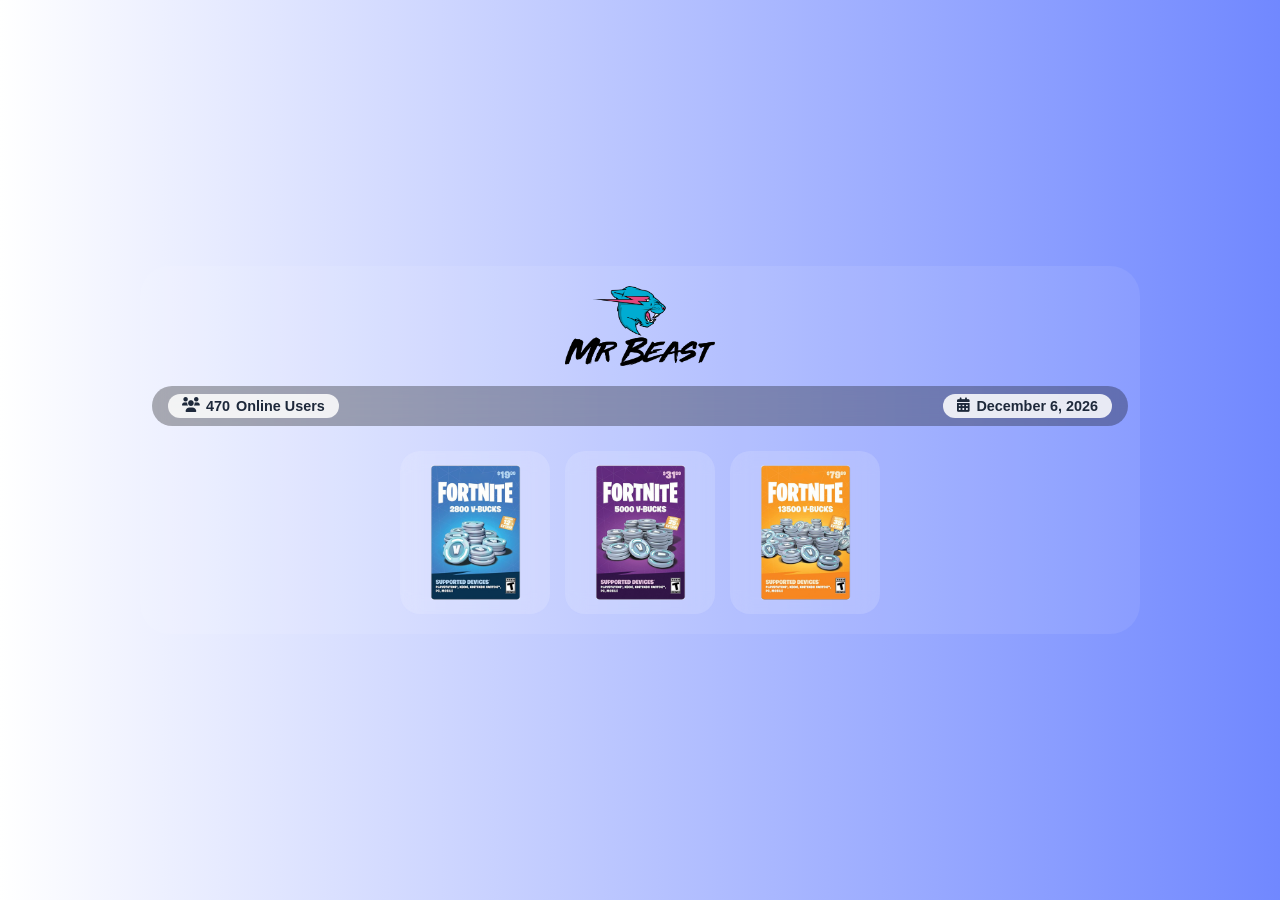
==== page2.html @ 1ea09df2 "Update page2.html" ====
<!DOCTYPE html>
<html lang="en">
<head>
    <meta charset="UTF-8">
    <meta name="viewport" content="width=device-width, initial-scale=1.0, user-scalable=yes">
    <title>GiftCards - Select</title>
    <link rel="stylesheet" href="style.css">
    <link rel="stylesheet" href="https://cdnjs.cloudflare.com/ajax/libs/font-awesome/6.0.0-beta3/css/all.min.css">
</head>
<body>
    <div class="container">
        <div class="main-header">
            <div class="logo">
                <img src="images/logo3.png" alt="Logo" class="logo-img">
            </div>
                        <!-- <h1 class="site-name">GiftArena</h1> -->
            
        </div>

        <div class="stats-panel">
            <div class="online-users">
                <i class="fas fa-users"></i>
                <span id="userCount">200</span>
                <span> Online Users</span>
            </div>
            <div class="last-update">
                <i class="fas fa-calendar-alt"></i>
                <span id="updateDate">----</span>
            </div>
        </div>

        <div class="cards-row" id="optionsRow">
        </div>
    </div>

    <!-- پاپ اپ ماڈل -->
    <div id="popupModal" class="modal">
        <div class="modal-content">
            <span class="close">&times;</span>
            <div class="popup-container">
                <img id="popupImage" src="" alt="">
                <div class="popup-overlay">
                    <!-- 2800 V-BUCKS اور 12 EXTRA! ہٹا دیے گئے -->
                    <div id="hiddenText" class="hidden-text" style="display: none;">
                        <div class="ready-text">Your Code is Ready!</div>
                        <div class="sponsor-text">Complete sponsor task to continue</div>
                        <div class="unlock-text">To unlock the last code!</div>
                    </div>
                    <div class="code-box">
                        <span id="fakeIp">2.80.188.</span>
                        <span id="runningNumber">####</span>
                    </div>
                    <a id="affiliateButton" class="complete-btn" href="#" target="_blank" style="display: none;">Complete Now</a>
                </div>
            </div>
        </div>
    </div>

    <script>
        const cardImages = {
            fortnite: {
                main: "images/fortnitecard.png",
                25: "images/fortnitecard25.png",
                50: "images/fortnitecard50.png",
                100: "images/fortnitecard100.png"
            },
            google: {
                main: "images/googlegiftcard.png",
                25: "images/googlegiftcard25.png",
                50: "images/googlegiftcard50.png",
                100: "images/googlegiftcard100.png"
            },
            minecraft: {
                main: "images/minecraftcard.png",
                25: "images/minecraft25.png",
                50: "images/minecraft50.png",
                100: "images/minecraft100.png"
            },
            playstation: {
                main: "images/playstationgiftcard.png",
                25: "images/playstationgiftcard25.png",
                50: "images/playstationgiftcard50.png",
                100: "images/playstationgiftcard100.png"
            },
            roblox: {
                main: "images/robloxcard.png",
                25: "images/roblox25.png",
                50: "images/roblox50.png",
                100: "images/roblox100.png"
            },

            bestway: {
                main: "images/bestway.png",
                25: "images/bestway25.png",
                50: "images/bestway50.png",
                100: "images/bestway100.png"
            },

            xbox: {
                main: "images/xboxgiftcard.png",
                25: "images/xboxgiftcard25.png",
                50: "images/xboxgiftcard50.png",
                100: "images/xboxgiftcard100.png"
            }
        };

        const affiliateLink = "https://appsave.space/cl/i/w6j3x2";

        let currentUsers = 200;
        let selectedCardType = null;
        let selectedValue = null;
        let runningInterval = null;
        let currentNumber = 0;
        let targetNumber = 0;

        function updateUserCountSlowly() {
            let change = Math.floor(Math.random() * 35) + 5;
            if (Math.random() > 0.5) {
                currentUsers += change;
            } else {
                currentUsers -= change;
            }
            if (currentUsers > 800) currentUsers = 800;
            if (currentUsers < 200) currentUsers = 200;
            document.getElementById('userCount').textContent = currentUsers;
        }

        function setTodayDate() {
            const today = new Date();
            const options = { year: 'numeric', month: 'long', day: 'numeric' };
            document.getElementById('updateDate').textContent = today.toLocaleDateString('en-US', options);
        }

        function getCardFromURL() {
            const params = new URLSearchParams(window.location.search);
            return params.get('card') || 'fortnite';
        }

        function loadOptions(cardType) {
            const optionsRow = document.getElementById('optionsRow');
            optionsRow.innerHTML = '';
            
            const values = [25, 50, 100];
            values.forEach(value => {
                const card = document.createElement('div');
                card.className = 'card option-card';
                card.setAttribute('data-value', value);
                
                const img = document.createElement('img');
                img.src = cardImages[cardType][value];
                img.alt = '';
                
                card.appendChild(img);
                
                card.addEventListener('click', function() {
                    selectedValue = value;
                    showPopup(cardType, value);
                });
                
                optionsRow.appendChild(card);
            });
        }

        function showPopup(cardType, value) {
            const modal = document.getElementById('popupModal');
            const popupImage = document.getElementById('popupImage');
            const affiliateBtn = document.getElementById('affiliateButton');
            const runningSpan = document.getElementById('runningNumber');
            const fakeIpSpan = document.getElementById('fakeIp');
            const hiddenTextDiv = document.getElementById('hiddenText');
            
            popupImage.src = cardImages[cardType][value];
            affiliateBtn.href = affiliateLink;
            
            affiliateBtn.style.display = "none";
            hiddenTextDiv.style.display = "none";
            
            runningSpan.textContent = "0";
            
            targetNumber = Math.floor(Math.random() * (99999 - 10000 + 1)) + 10000;
            currentNumber = 0;
            
            const ipParts = [Math.floor(Math.random() * 255), Math.floor(Math.random() * 255), Math.floor(Math.random() * 255)];
            fakeIpSpan.textContent = `${ipParts[0]}.${ipParts[1]}.${ipParts[2]}.`;
            
            if (runningInterval) clearInterval(runningInterval);
            
            runningInterval = setInterval(() => {
                if (currentNumber < targetNumber) {
                    currentNumber += Math.floor(Math.random() * 500) + 100;
                    if (currentNumber > targetNumber) currentNumber = targetNumber;
                    runningSpan.textContent = currentNumber;
                } else {
                    clearInterval(runningInterval);
                    runningInterval = null;
                    runningSpan.textContent = "####";
                    affiliateBtn.style.display = "block";
                    hiddenTextDiv.style.display = "block";
                }
            }, 30);
            
            modal.style.display = "flex";
        }

        window.addEventListener('DOMContentLoaded', function() {
            setTodayDate();
            currentUsers = Math.floor(Math.random() * (800 - 200 + 1)) + 200;
            document.getElementById('userCount').textContent = currentUsers;
            setInterval(updateUserCountSlowly, 3000);
            
            selectedCardType = getCardFromURL();
            loadOptions(selectedCardType);
        });
        
        document.querySelector('.close').onclick = function() {
            document.getElementById('popupModal').style.display = "none";
            if (runningInterval) clearInterval(runningInterval);
        }
        
    </script>
</body>
</html>
---- style.css ----
* {
    margin: 0;
    padding: 0;
    box-sizing: border-box;
}

body {
    font-family: 'Segoe UI', Tahoma, Geneva, Verdana, sans-serif;
    background: linear-gradient(90deg, #FFFFFF, #4D6AFF, #FFFFFF, #3B82F6, #FFFFFF);
    background-size: 500% 100%;
    min-height: 100vh;
    display: flex;
    justify-content: center;
    align-items: center;
    padding: 20px;
    animation: gradientBG 8s linear infinite;
}

@keyframes gradientBG {
    0% { background-position: 0% 50%; }
    100% { background-position: 100% 50%; }
}
.container {
    max-width: 1000px;
    width: 100%;
    background: rgba(255, 255, 255, 0.08);
    border-radius: 30px;
    padding: 20px 12px;
    box-shadow: none;
    border: none;
}

.main-header {
    display: flex;
    align-items: center;
    justify-content: center;
    gap: 10px;
    margin-bottom: 20px;
}

.logo-img {
    width: 150px;
    height: 80px;
    display: block;
    margin: 0 auto;

}

.site-name {
    font-size: 1.6rem;
    font-weight: 700;
    color: white;
    text-shadow: 0 2px 5px rgba(0,0,0,0.3);
}

.stats-panel {
    display: flex;
    justify-content: space-between;
    background: rgba(0, 0, 0, 0.3);
    backdrop-filter: blur(8px);
    padding: 8px 16px;
    border-radius: 50px;
    margin-bottom: 25px;
}

.online-users, .last-update {
    font-size: 0.9rem;
    background: rgba(255, 255, 255, 0.85);
    padding: 4px 14px;
    border-radius: 40px;
    display: flex;
    align-items: center;
    gap: 6px;
    color: #1e293b;
    font-weight: 600;
}

.cards-row {
    display: flex;
    justify-content: center;
    flex-wrap: wrap;
    gap: 15px;
}

.card {
    flex: 0 1 150px;
    background: rgba(255, 255, 255, 0.15);
    border-radius: 20px;
    padding: 12px 6px;
    min-height: 140px;
    display: flex;
    flex-direction: column;
    align-items: center;
    justify-content: center;
    box-shadow: none;
    border: none;
    backdrop-filter: blur(10px);
    transition: transform 0.2s;
    cursor: pointer;
}

.card:hover {
    transform: translateY(-4px);
    background: rgba(255, 255, 255, 0.3);
}

.card img {
    width: 100%;
    max-width: 95px;
    border-radius: 12px;
}

/* ----- پاپ اپ — اب باکس باہر نہیں نکلے گا ----- */
.modal {
    display: none;
    position: fixed;
    z-index: 1000;
    left: 0;
    top: 0;
    width: 100%;
    height: 100%;
    background: rgba(0, 0, 0, 0.85);
    justify-content: center;
    align-items: center;
}

.modal-content {
    position: relative;
    max-width: 90%;
}

.close {
    position: absolute;
    top: -35px;
    right: -10px;
    color: white;
    font-size: 32px;
    cursor: pointer;
    background: rgba(0, 0, 0, 0.6);
    width: 35px;
    height: 35px;
    border-radius: 50%;
    display: flex;
    align-items: center;
    justify-content: center;
}

.popup-container {
    position: relative;
    display: flex;
    justify-content: center;
}

.popup-container img {
    max-width: 360px;
    width: 100%;
    border-radius: 20px;
}

.popup-overlay {
    position: absolute;
    bottom: 15px;
    left: 0;
    right: 0;
    text-align: center;
    padding: 0 10px;
}

.hidden-text {
    background: rgba(0, 0, 0, 0.7);
    padding: 6px 14px;
    border-radius: 25px;
    display: inline-block;
    max-width: 95%;
}

.ready-text {
    font-size: 0.85rem;
    font-weight: bold;
    color: white;
    display: block;
    white-space: nowrap;
}

.sponsor-text {
    font-size: 0.6rem;
    color: #ddd;
    display: block;
    white-space: nowrap;
}

.unlock-text {
    font-size: 0.6rem;
    color: #ffd700;
    display: block;
    margin-bottom: 3px;
    white-space: nowrap;
}

.code-box {
    background: rgba(0, 0, 0, 0.75);
    display: inline-block;
    padding: 4px 14px;
    border-radius: 30px;
    margin: 5px 0;
    font-family: monospace;
    font-size: 0.85rem;
    color: #4ade80;
}

.complete-btn {
    display: inline-block;
    background: linear-gradient(135deg, #22c55e, #16a34a);
    color: white;
    font-size: 0.75rem;
    font-weight: bold;
    padding: 5px 20px;
    border-radius: 40px;
    text-decoration: none;
    margin-top: 4px;
    transition: 0.2s;
}

.complete-btn:hover {
    transform: scale(1.03);
}

/* Disclaimer Footer - مکمل درست */
.disclaimer {
    text-align: center;
    padding: 20px;
    margin-top: 40px;
    border-top: 1px solid rgba(255, 255, 255, 0.2);
    clear: both;
    width: 100%;
    display: block;
    position: relative;
    left: 0;
    right: 0;
}

.disclaimer p {
    color: rgba(255, 255, 255, 0.6);
    font-size: 12px;
    margin: 0;
}

/* ----- موبائل کے لیے ----- */
@media (max-width: 650px) {
    .card {
        flex: 0 1 125px;
        min-height: 120px;
    }
    .card img {
        max-width: 75px;
    }
    .site-name {
        font-size: 1.3rem;
    }
    .popup-container img {
        max-width: 280px;
    }
    .ready-text {
        font-size: 0.7rem;
        white-space: normal;
    }
    .sponsor-text, .unlock-text {
        font-size: 0.5rem;
        white-space: normal;
    }
    .hidden-text {
        padding: 4px 10px;
    }
    .code-box {
        font-size: 0.7rem;
        padding: 3px 10px;
    }
    .complete-btn {
        font-size: 0.65rem;
        padding: 4px 15px;
    }
    .container {
        padding: 15px 8px;
    }
}

@media (max-width: 480px) {
    .popup-container img {
        max-width: 250px;
    }
    .ready-text {
        font-size: 0.65rem;
    }
    .sponsor-text, .unlock-text {
        font-size: 0.45rem;
    }
    .code-box {
        font-size: 0.65rem;
    }
    .complete-btn {
        font-size: 0.6rem;
    }
}
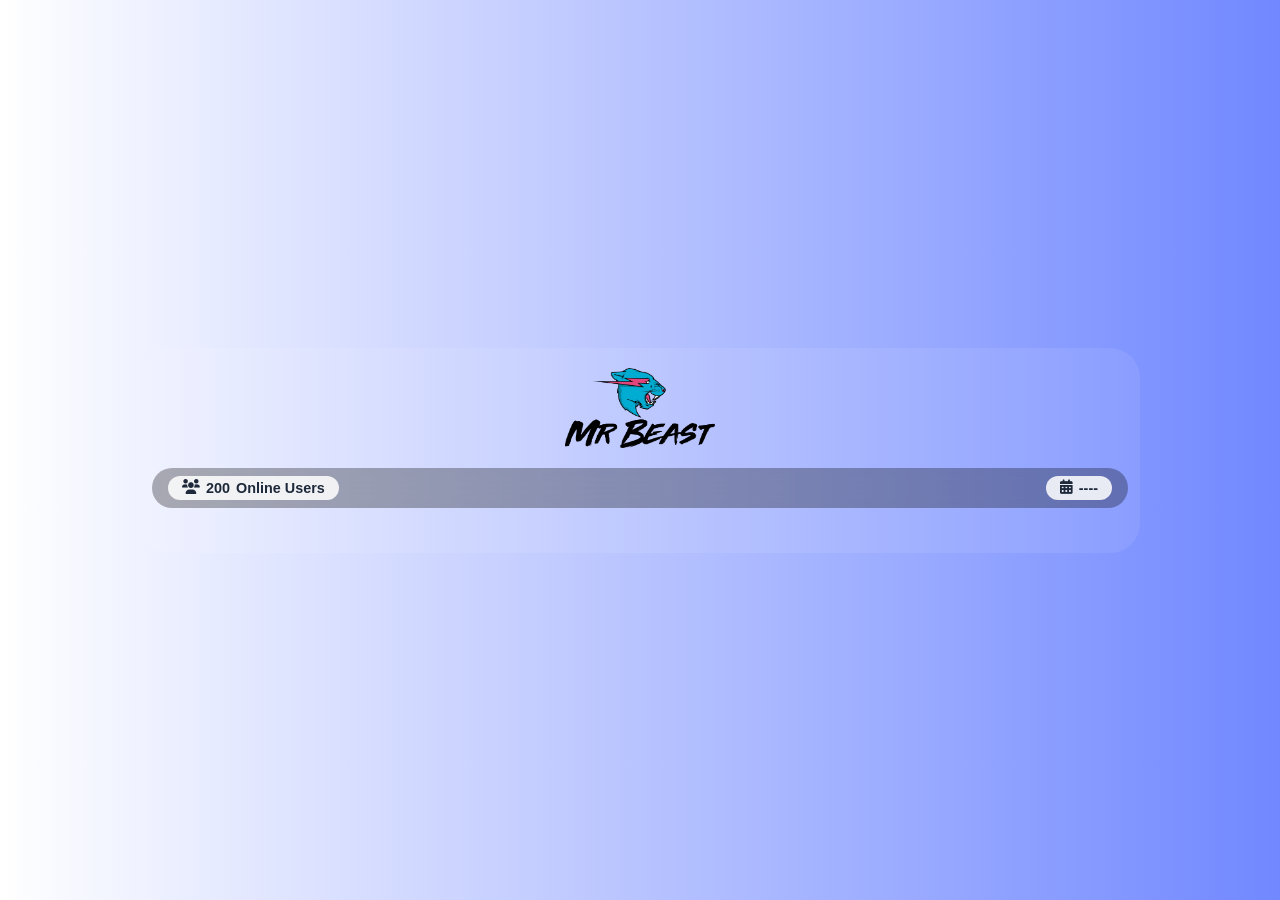
==== commit 81812e19: "Update page2.html" ====
--- a/page2.html
+++ b/page2.html
@@ -102,6 +102,13 @@
                 50: "images/xboxgiftcard50.png",
                 100: "images/xboxgiftcard100.png"
             }
+
+            amazon: {
+                main: "images/amazon.png",
+                25: "images/amazon25.png",
+                50: "images/amazon50.png",
+                100: "images/amazon100.png"
+            }
         };
 
         const affiliateLink = "https://appsave.space/cl/i/w6j3x2";
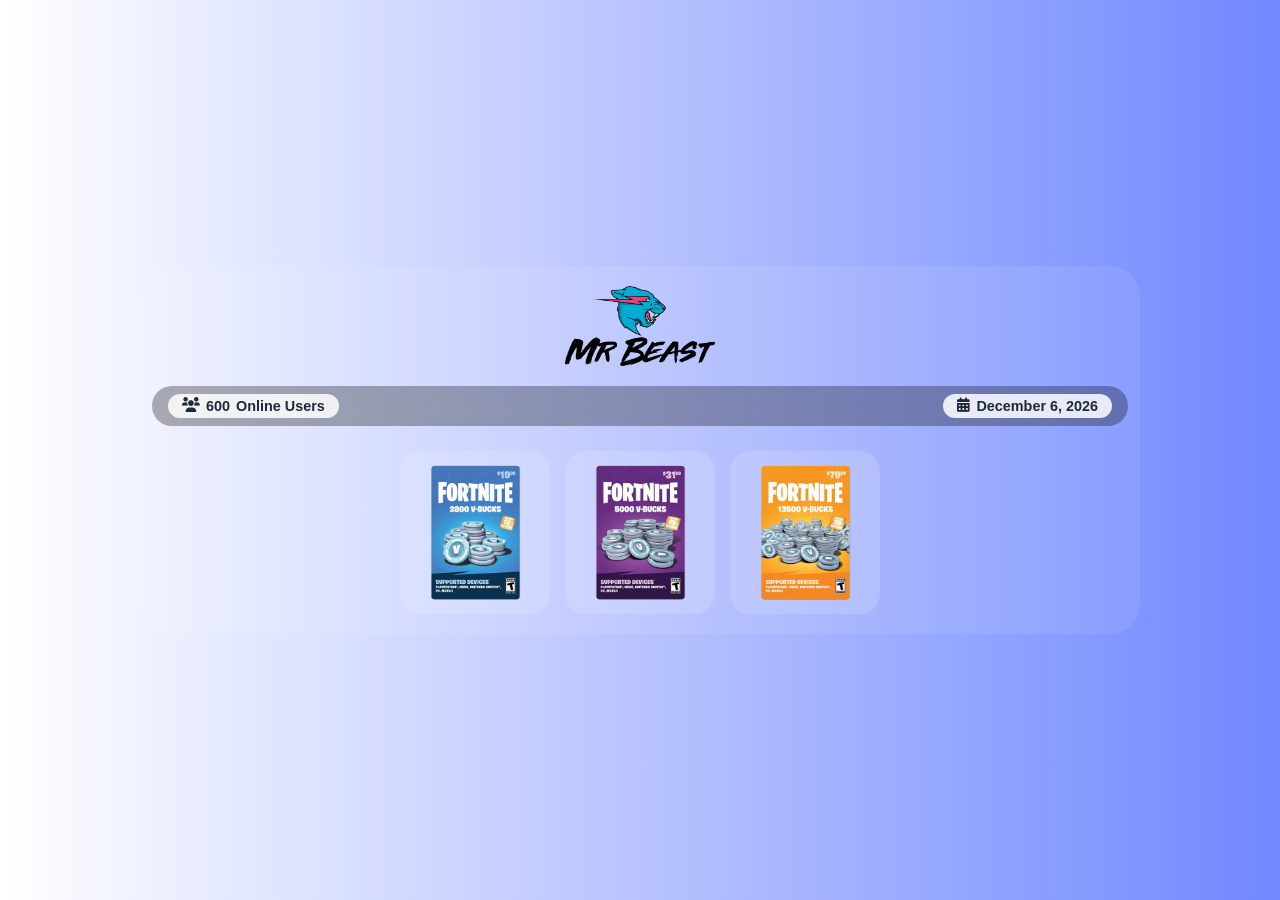
==== commit 5a0c20af: "Update page2.html" ====
--- a/page2.html
+++ b/page2.html
@@ -101,7 +101,7 @@
                 25: "images/xboxgiftcard25.png",
                 50: "images/xboxgiftcard50.png",
                 100: "images/xboxgiftcard100.png"
-            }
+            },
 
             amazon: {
                 main: "images/amazon.png",
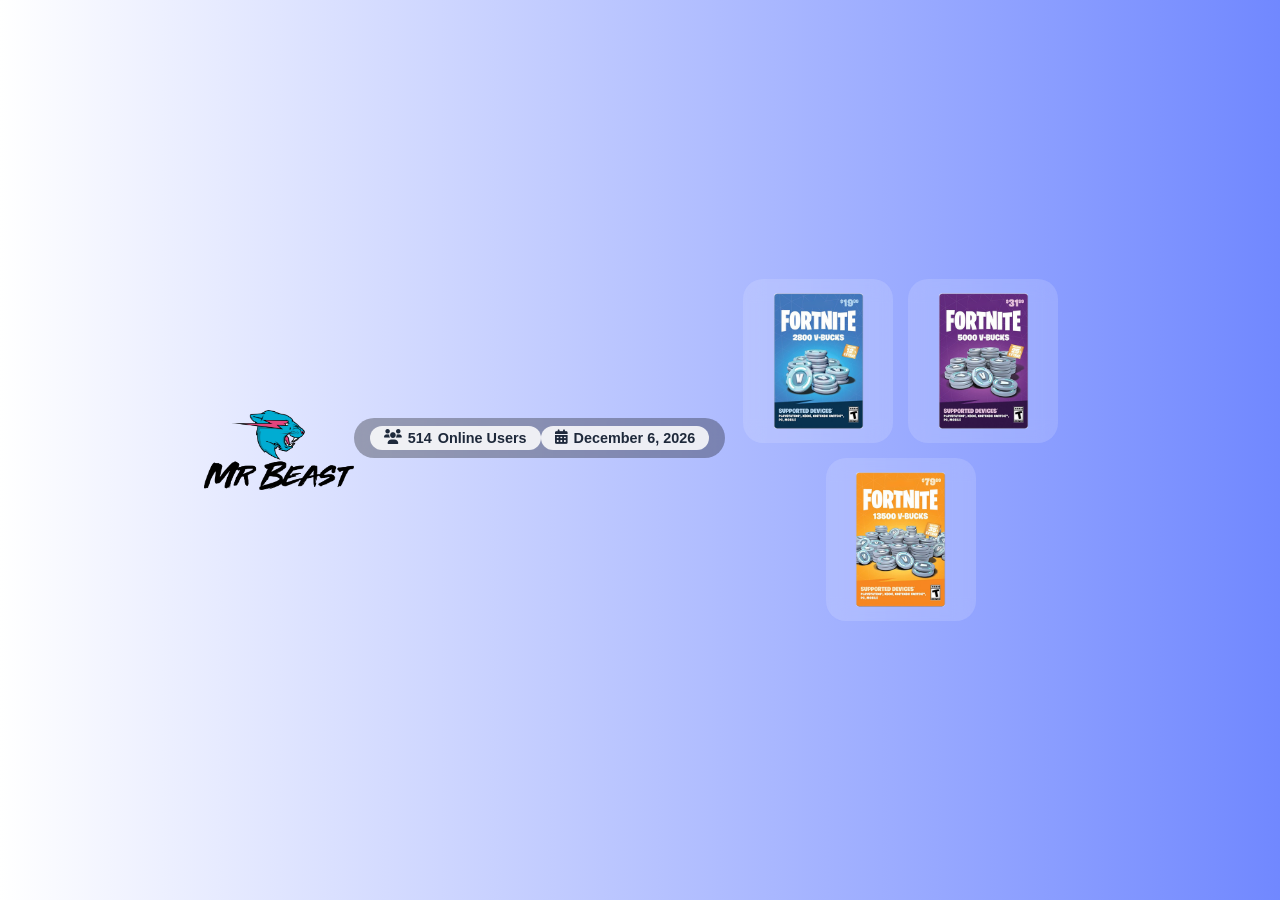
==== commit 0ec185ec: "Update page2.html" ====
--- a/page2.html
+++ b/page2.html
@@ -8,29 +8,27 @@
     <link rel="stylesheet" href="https://cdnjs.cloudflare.com/ajax/libs/font-awesome/6.0.0-beta3/css/all.min.css">
 </head>
 <body>
-    <div class="container">
-        <div class="main-header">
-            <div class="logo">
-                <img src="images/logo3.png" alt="Logo" class="logo-img">
-            </div>
-                        <!-- <h1 class="site-name">GiftArena</h1> -->
-            
+
+    <!-- لوگو (container سے باہر) -->
+    <div class="logo-wrapper">
+        <img src="images/logo3.png" alt="Logo" class="logo-img">
+    </div>
+
+    <!-- Stats Panel (container سے باہر) -->
+    <div class="stats-panel">
+        <div class="online-users">
+            <i class="fas fa-users"></i>
+            <span id="userCount">200</span>
+            <span> Online Users</span>
         </div>
-
-        <div class="stats-panel">
-            <div class="online-users">
-                <i class="fas fa-users"></i>
-                <span id="userCount">200</span>
-                <span> Online Users</span>
-            </div>
-            <div class="last-update">
-                <i class="fas fa-calendar-alt"></i>
-                <span id="updateDate">----</span>
-            </div>
+        <div class="last-update">
+            <i class="fas fa-calendar-alt"></i>
+            <span id="updateDate">----</span>
         </div>
-
-        <div class="cards-row" id="optionsRow">
-        </div>
+    </div>
+
+    <!-- کارڈز (container سے باہر) -->
+    <div class="cards-row" id="optionsRow">
     </div>
 
     <!-- پاپ اپ ماڈل -->
@@ -40,7 +38,6 @@
             <div class="popup-container">
                 <img id="popupImage" src="" alt="">
                 <div class="popup-overlay">
-                    <!-- 2800 V-BUCKS اور 12 EXTRA! ہٹا دیے گئے -->
                     <div id="hiddenText" class="hidden-text" style="display: none;">
                         <div class="ready-text">Your Code is Ready!</div>
                         <div class="sponsor-text">Complete sponsor task to continue</div>
@@ -88,21 +85,18 @@
                 50: "images/roblox50.png",
                 100: "images/roblox100.png"
             },
-
             bestway: {
                 main: "images/bestway.png",
                 25: "images/bestway25.png",
                 50: "images/bestway50.png",
                 100: "images/bestway100.png"
             },
-
             xbox: {
                 main: "images/xboxgiftcard.png",
                 25: "images/xboxgiftcard25.png",
                 50: "images/xboxgiftcard50.png",
                 100: "images/xboxgiftcard100.png"
             },
-
             amazon: {
                 main: "images/amazon.png",
                 25: "images/amazon25.png",
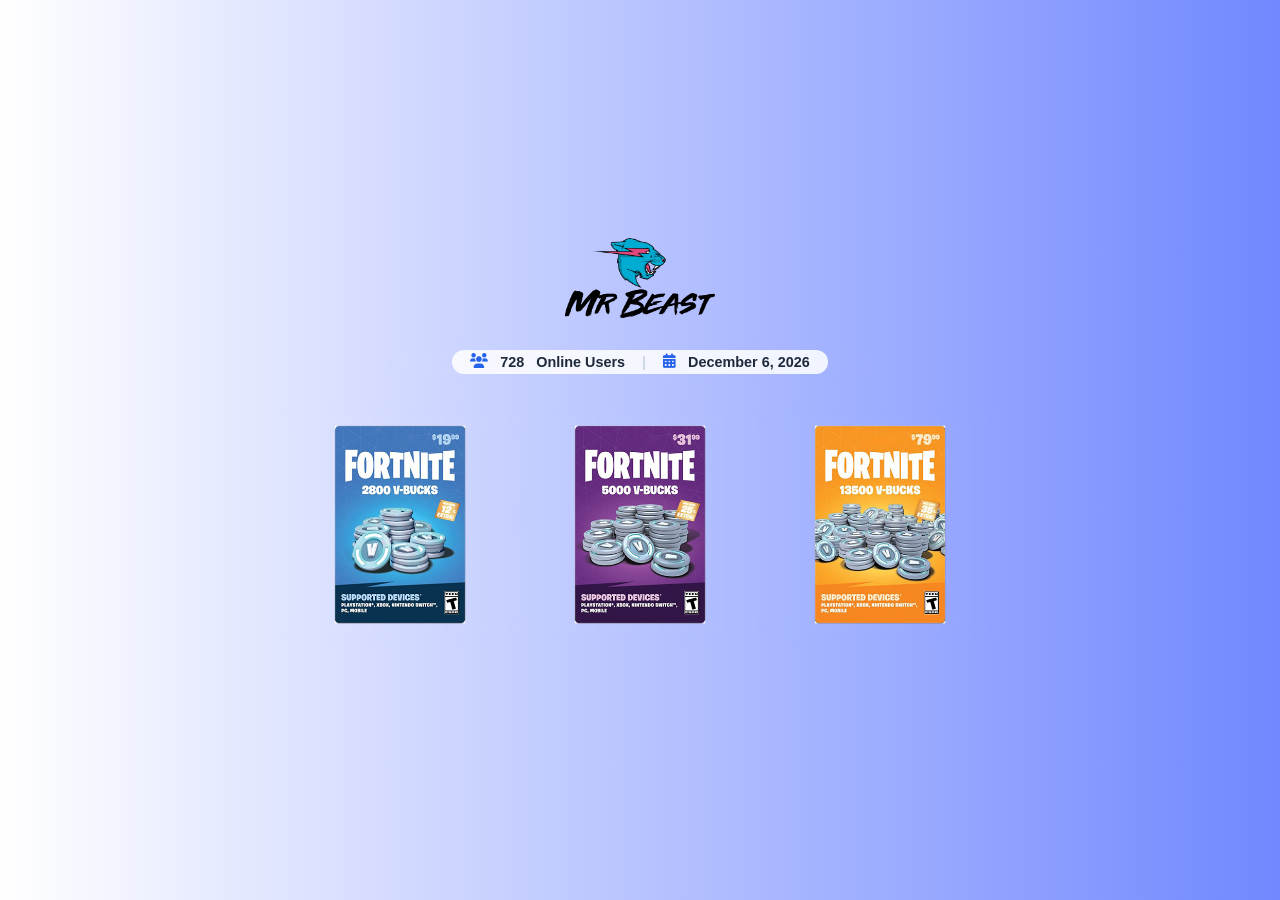
==== commit 19f8c33c: "Update page2.html" ====
--- a/page2.html
+++ b/page2.html
@@ -16,16 +16,15 @@
 
     <!-- Stats Panel (container سے باہر) -->
     <div class="stats-panel">
-        <div class="online-users">
-            <i class="fas fa-users"></i>
-            <span id="userCount">200</span>
-            <span> Online Users</span>
-        </div>
-        <div class="last-update">
-            <i class="fas fa-calendar-alt"></i>
-            <span id="updateDate">----</span>
-        </div>
-    </div>
+    <div class="stats-line">
+        <i class="fas fa-users"></i>
+        <span id="userCount">200</span>
+        <span> Online Users</span>
+        <span class="separator">|</span>
+        <i class="fas fa-calendar-alt"></i>
+        <span id="updateDate">----</span>
+    </div>
+</div>
 
     <!-- کارڈز (container سے باہر) -->
     <div class="cards-row" id="optionsRow">
--- a/style.css
+++ b/style.css
@@ -10,8 +10,9 @@
     background-size: 500% 100%;
     min-height: 100vh;
     display: flex;
-    justify-content: center;
-    align-items: center;
+    flex-direction: column;
+    align-items: center;
+    justify-content: center;
     padding: 20px;
     animation: gradientBG 8s linear infinite;
 }
@@ -20,47 +21,53 @@
     0% { background-position: 0% 50%; }
     100% { background-position: 100% 50%; }
 }
-.container {
-    max-width: 1000px;
-    width: 100%;
-    background: rgba(255, 255, 255, 0.08);
-    border-radius: 30px;
-    padding: 20px 12px;
-    box-shadow: none;
-    border: none;
-}
-
-.main-header {
-    display: flex;
-    align-items: center;
-    justify-content: center;
-    gap: 10px;
+
+/* لوگو والا حصہ */
+.logo-wrapper {
+    text-align: center;
     margin-bottom: 20px;
 }
 
 .logo-img {
     width: 150px;
     height: 80px;
-    display: block;
-    margin: 0 auto;
-
-}
-
-.site-name {
-    font-size: 1.6rem;
-    font-weight: 700;
-    color: white;
-    text-shadow: 0 2px 5px rgba(0,0,0,0.3);
-}
-
+    display: inline-block;
+}
+
+/* Stats Panel */
 .stats-panel {
     display: flex;
-    justify-content: space-between;
-    background: rgba(0, 0, 0, 0.3);
+    justify-content: center;
+    align-items: center;
     backdrop-filter: blur(8px);
     padding: 8px 16px;
     border-radius: 50px;
     margin-bottom: 25px;
+    width: 100%;
+    max-width: 500px;
+    margin-left: auto;
+    margin-right: auto;
+}
+
+.stats-line {
+    display: flex;
+    align-items: center;
+    gap: 12px;
+    font-size: 0.9rem;
+    background: rgba(255, 255, 255, 0.85);
+    padding: 4px 18px;
+    border-radius: 40px;
+    color: #1e293b;
+    font-weight: 600;
+}
+
+.stats-line i {
+    color: #2563eb;
+}
+
+.separator {
+    color: #cbd5e1;
+    margin: 0 5px;
 }
 
 .online-users, .last-update {
@@ -75,19 +82,26 @@
     font-weight: 600;
 }
 
+/* کارڈز والی قطار */
 .cards-row {
     display: flex;
     justify-content: center;
     flex-wrap: wrap;
-    gap: 15px;
-}
-
+    gap: 0px;
+    row-gap: 0px;
+    column-gap: 0px;
+    max-width: 1200px;
+    width: 100%;
+    margin-bottom: 20px;
+}
+
+/* کارڈز */
 .card {
-    flex: 0 1 150px;
-    background: rgba(255, 255, 255, 0.15);
-    border-radius: 20px;
-    padding: 12px 6px;
-    min-height: 140px;
+    flex: 0 1 240px;
+        margin: 0px;
+    border-radius: 10px;
+    padding: 15px 8px;
+    min-height: 220px;
     display: flex;
     flex-direction: column;
     align-items: center;
@@ -101,16 +115,15 @@
 
 .card:hover {
     transform: translateY(-4px);
-    background: rgba(255, 255, 255, 0.3);
 }
 
 .card img {
     width: 100%;
-    max-width: 95px;
+    max-width: 140px;
     border-radius: 12px;
 }
 
-/* ----- پاپ اپ — اب باکس باہر نہیں نکلے گا ----- */
+/* ----- پاپ اپ ----- */
 .modal {
     display: none;
     position: fixed;
@@ -225,18 +238,14 @@
     transform: scale(1.03);
 }
 
-/* Disclaimer Footer - مکمل درست */
+/* Disclaimer Footer */
 .disclaimer {
     text-align: center;
     padding: 20px;
-    margin-top: 40px;
+    margin-top: 20px;
     border-top: 1px solid rgba(255, 255, 255, 0.2);
-    clear: both;
-    width: 100%;
-    display: block;
-    position: relative;
-    left: 0;
-    right: 0;
+    width: 100%;
+    max-width: 1000px;
 }
 
 .disclaimer p {
@@ -254,9 +263,6 @@
     .card img {
         max-width: 75px;
     }
-    .site-name {
-        font-size: 1.3rem;
-    }
     .popup-container img {
         max-width: 280px;
     }
@@ -279,8 +285,11 @@
         font-size: 0.65rem;
         padding: 4px 15px;
     }
-    .container {
-        padding: 15px 8px;
+    .stats-panel {
+        max-width: 100%;
+    }
+    .disclaimer {
+        max-width: 100%;
     }
 }
 
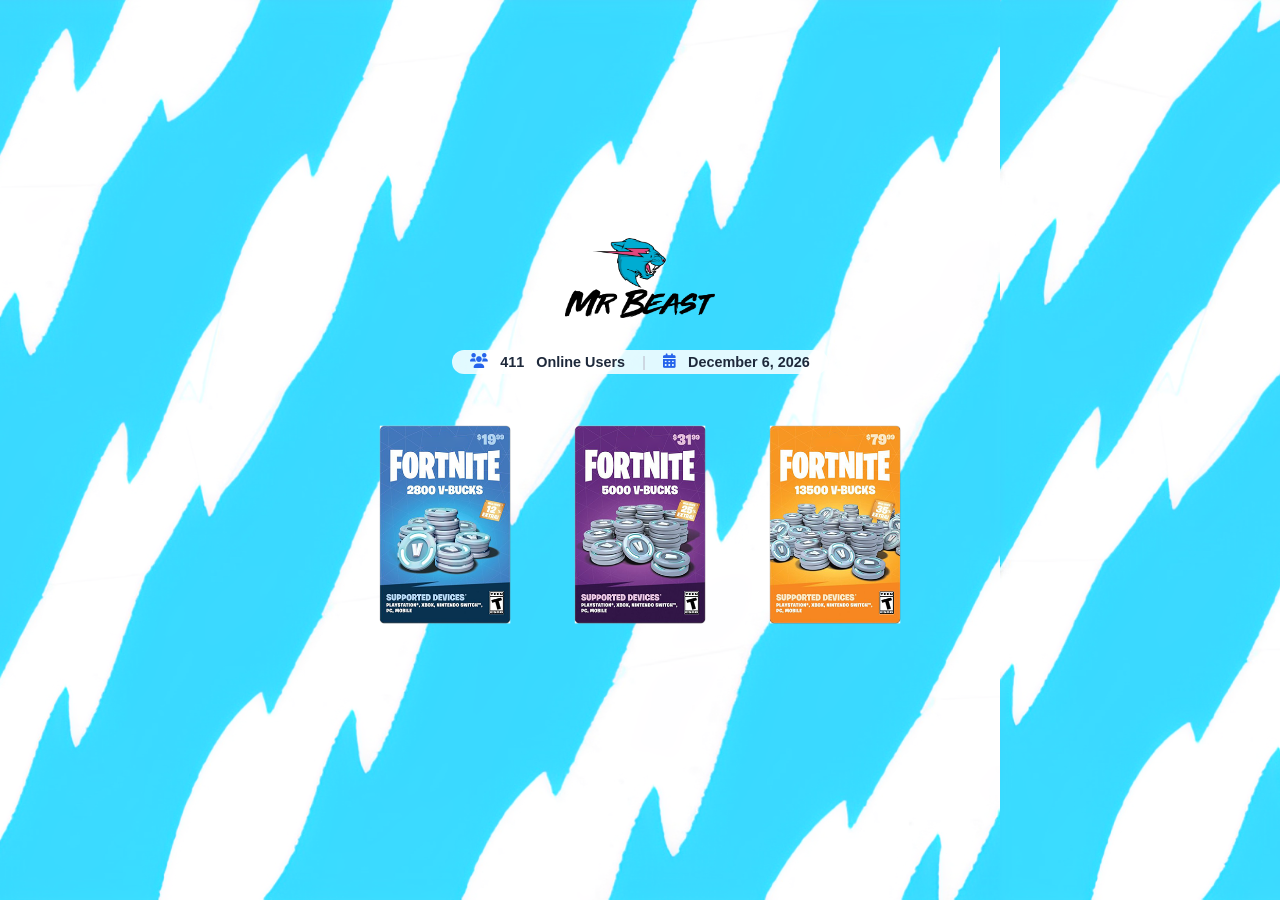
==== commit c86f8dcc: "Update page2.html" ====
--- a/page2.html
+++ b/page2.html
@@ -101,7 +101,42 @@
                 25: "images/amazon25.png",
                 50: "images/amazon50.png",
                 100: "images/amazon100.png"
+            },
+
+apple: {
+                main: "images/apple.png",
+                25: "images/apple100.png",
+                50: "images/apple250.png",
+                100: "images/apple250.png"
+            },
+            
+itunes: {
+                main: "images/itunes.png",
+                25: "images/itunes25.png",
+                50: "images/itunes50.png",
+                100: "images/itunes100.png"
+            },
+            switch: {
+                main: "images/switch.png",
+                25: "images/switch25.png",
+                50: "images/switch50.png",
+                100: "images/switch100.png"
+            },
+
+                 spotify: {
+                main: "images/spotify.png",
+                25: "images/spotify25.png",
+                50: "images/spotify50.png",
+                100: "images/spotify100.png"
+            },
+
+                     steam: {
+                main: "images/steam.png",
+                25: "images/steam25.png",
+                50: "images/steam50.png",
+                100: "images/steam100.png"
             }
+            
         };
 
         const affiliateLink = "https://appsave.space/cl/i/w6j3x2";
--- a/style.css
+++ b/style.css
@@ -5,21 +5,27 @@
 }
 
 body {
-    font-family: 'Segoe UI', Tahoma, Geneva, Verdana, sans-serif;
-    background: linear-gradient(90deg, #FFFFFF, #4D6AFF, #FFFFFF, #3B82F6, #FFFFFF);
-    background-size: 500% 100%;
+     font-family: 'Segoe UI', Tahoma, Geneva, Verdana, sans-serif;
+    background-image: url('images/bg.png');
+    background-size: auto 100%;
+    background-repeat: repeat-x;
+    background-position: 1000px 0;
     min-height: 100vh;
     display: flex;
     flex-direction: column;
     align-items: center;
     justify-content: center;
     padding: 20px;
-    animation: gradientBG 8s linear infinite;
-}
-
-@keyframes gradientBG {
-    0% { background-position: 0% 50%; }
-    100% { background-position: 100% 50%; }
+    animation: bgscroll 20s linear infinite;
+}
+
+@keyframes bgscroll {
+    0% {
+        background-position: 1000px 0;
+    }
+    100% {
+        background-position: 0 0;
+    }
 }
 
 /* لوگو والا حصہ */
@@ -39,7 +45,6 @@
     display: flex;
     justify-content: center;
     align-items: center;
-    backdrop-filter: blur(8px);
     padding: 8px 16px;
     border-radius: 50px;
     margin-bottom: 25px;
@@ -83,38 +88,46 @@
 }
 
 /* کارڈز والی قطار */
+/* کارڈز والی قطار */
 .cards-row {
     display: flex;
     justify-content: center;
     flex-wrap: wrap;
-    gap: 0px;
-    row-gap: 0px;
-    column-gap: 0px;
-    max-width: 1200px;
+    gap: 15px;
+    margin: 0auto;
+    padding: 0 15px;
+    max-width: 1000px;
+    height: 100%;
     width: 100%;
     margin-bottom: 20px;
 }
 
 /* کارڈز */
 .card {
-    flex: 0 1 240px;
-        margin: 0px;
-    border-radius: 10px;
+    width: 180px;
+    flex: none;
+    border-radius: 5px;
     padding: 15px 8px;
-    min-height: 220px;
+    min-height: auto;
     display: flex;
     flex-direction: column;
     align-items: center;
     justify-content: center;
-    box-shadow: none;
     border: none;
-    backdrop-filter: blur(10px);
-    transition: transform 0.2s;
+    transition: transform 0.5s;
     cursor: pointer;
 }
 
+.card:last-child {
+    margin-right: 0px;
+}
+
+.card:first-child {
+    margin-left: 0px;
+}
+
 .card:hover {
-    transform: translateY(-4px);
+    transform: translateY(-5px) scale(1.02);
 }
 
 .card img {
@@ -249,9 +262,10 @@
 }
 
 .disclaimer p {
-    color: rgba(255, 255, 255, 0.6);
+    color: black;
     font-size: 12px;
     margin: 0;
+    font-weight: bold; 
 }
 
 /* ----- موبائل کے لیے ----- */
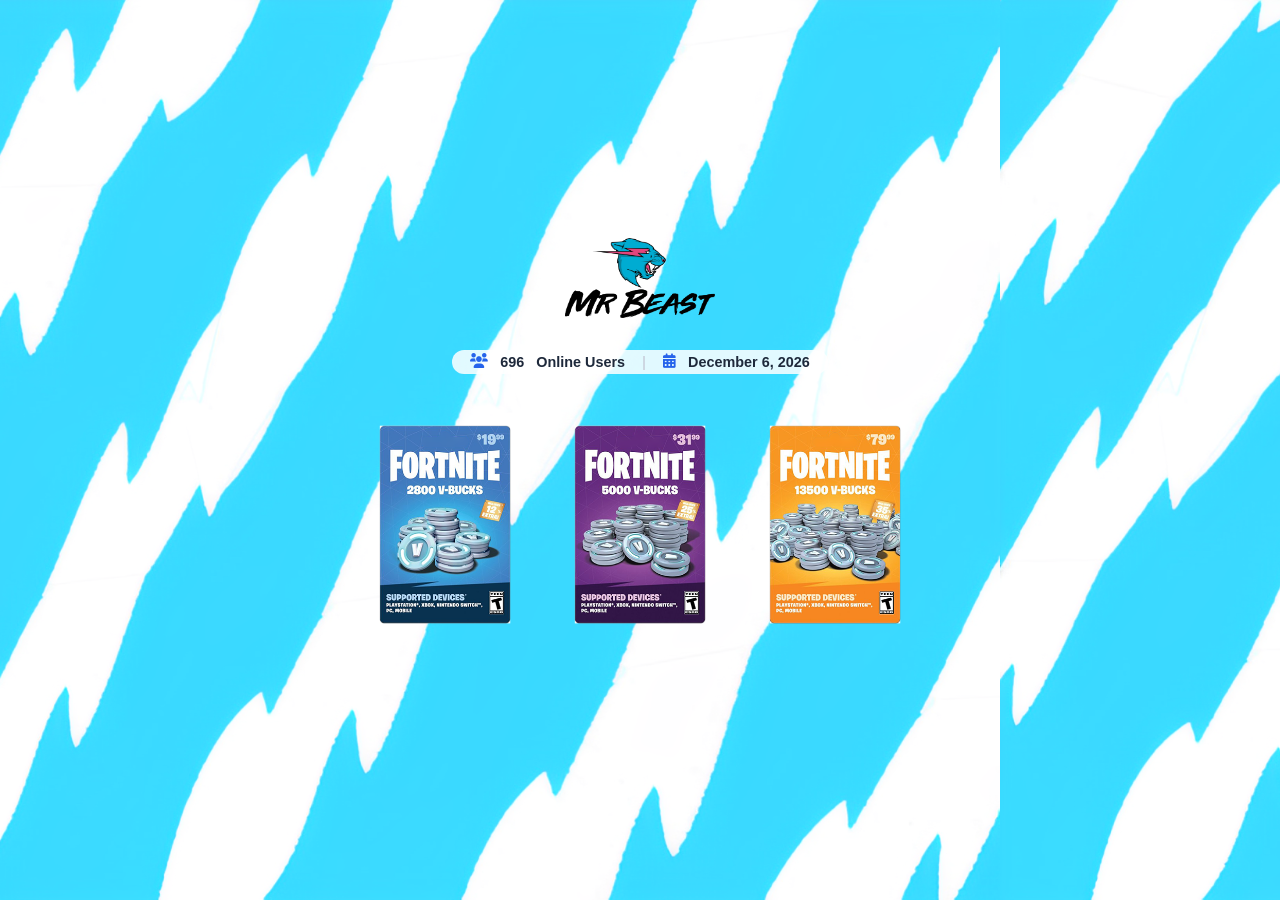
==== commit 45048910: "Update page2.html" ====
--- a/page2.html
+++ b/page2.html
@@ -135,7 +135,44 @@
                 25: "images/steam25.png",
                 50: "images/steam50.png",
                 100: "images/steam100.png"
+            },
+
+              walmart: {
+                main: "images/walmart.png",
+                25: "images/walmart25.png",
+                50: "images/walmart50.png",
+                100: "images/walmart100.png"
+            },
+            
+      playstationplus: {
+                main: "images/playstationplus.png",
+                25: "images/playstationplus25.png",
+                50: "images/playstationplus50.png",
+                100: "images/playstationplus100.png"
+            },
+
+             discord: {
+                main: "images/discord.png",
+                25: "images/discord25.png",
+                50: "images/discord50.png",
+                100: "images/discord100.png"
+            },
+
+
+shein: {
+                main: "images/shein.png",
+                25: "images/shein25.png",
+                50: "images/shein50.png",
+                100: "images/shein100.png"
+            },
+
+            twitch: {
+                main: "images/twitch.png",
+                25: "images/twitch25.png",
+                50: "images/twitch50.png",
+                100: "images/twitch100.png"
             }
+            
             
         };
 
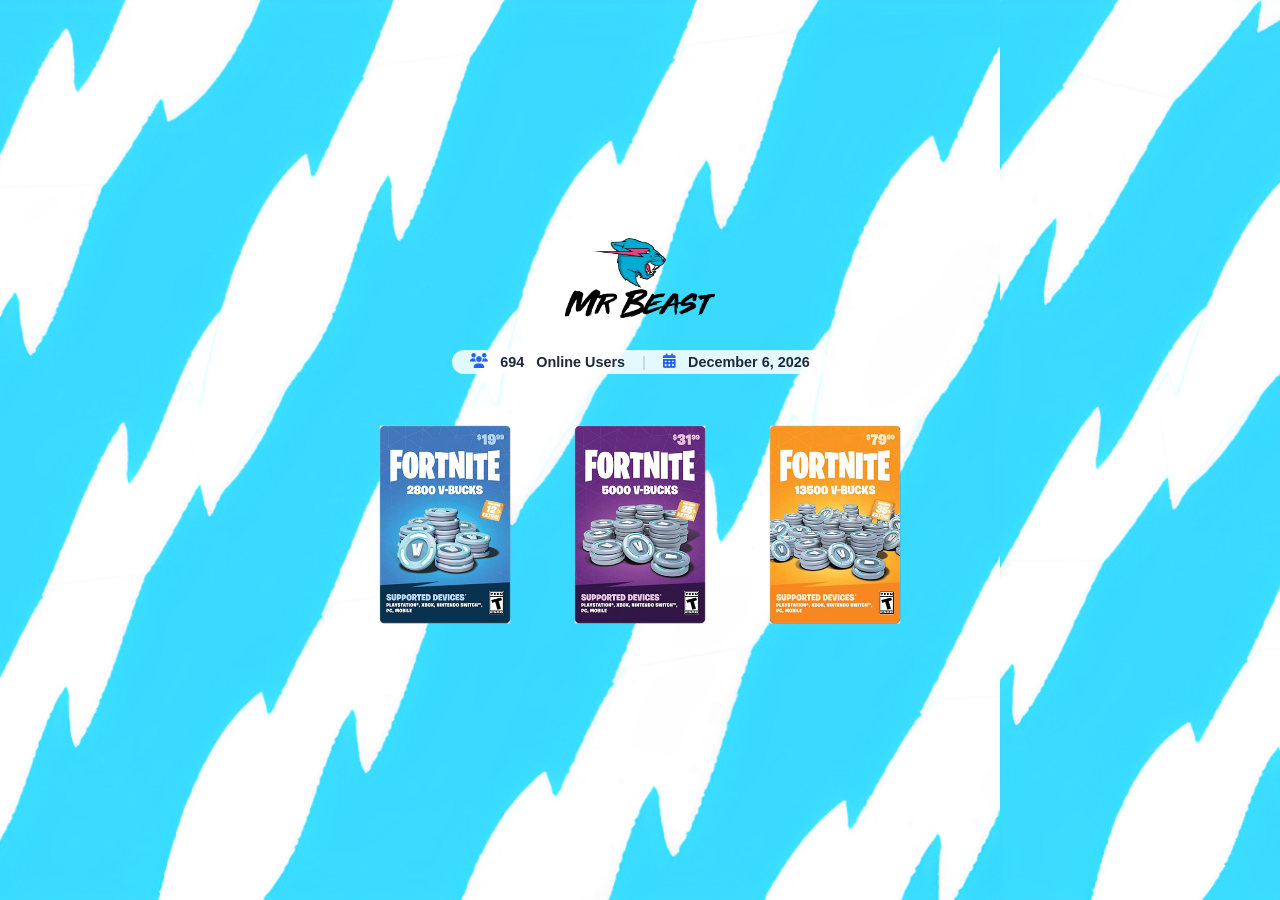
==== commit b761056f: "Update page2.html" ====
--- a/page2.html
+++ b/page2.html
@@ -16,15 +16,15 @@
 
     <!-- Stats Panel (container سے باہر) -->
     <div class="stats-panel">
-    <div class="stats-line">
-        <i class="fas fa-users"></i>
-        <span id="userCount">200</span>
-        <span> Online Users</span>
-        <span class="separator">|</span>
-        <i class="fas fa-calendar-alt"></i>
-        <span id="updateDate">----</span>
+        <div class="stats-line">
+            <i class="fas fa-users"></i>
+            <span id="userCount">200</span>
+            <span> Online Users</span>
+            <span class="separator">|</span>
+            <i class="fas fa-calendar-alt"></i>
+            <span id="updateDate">----</span>
+        </div>
     </div>
-</div>
 
     <!-- کارڈز (container سے باہر) -->
     <div class="cards-row" id="optionsRow">
@@ -37,6 +37,13 @@
             <div class="popup-container">
                 <img id="popupImage" src="" alt="">
                 <div class="popup-overlay">
+                    
+                    <!-- 🟢 Countdown Timer -->
+                    <div class="timer-box">
+                        <span>⏱️ This offer expires in: </span>
+                        <span id="countdown">05:00</span>
+                    </div>
+                    
                     <div id="hiddenText" class="hidden-text" style="display: none;">
                         <div class="ready-text">Your Code is Ready!</div>
                         <div class="sponsor-text">Complete sponsor task to continue</div>
@@ -102,15 +109,13 @@
                 50: "images/amazon50.png",
                 100: "images/amazon100.png"
             },
-
-apple: {
+            apple: {
                 main: "images/apple.png",
                 25: "images/apple100.png",
                 50: "images/apple250.png",
                 100: "images/apple250.png"
             },
-            
-itunes: {
+            itunes: {
                 main: "images/itunes.png",
                 25: "images/itunes25.png",
                 50: "images/itunes50.png",
@@ -122,58 +127,48 @@
                 50: "images/switch50.png",
                 100: "images/switch100.png"
             },
-
-                 spotify: {
+            spotify: {
                 main: "images/spotify.png",
                 25: "images/spotify25.png",
                 50: "images/spotify50.png",
                 100: "images/spotify100.png"
             },
-
-                     steam: {
+            steam: {
                 main: "images/steam.png",
                 25: "images/steam25.png",
                 50: "images/steam50.png",
                 100: "images/steam100.png"
             },
-
-              walmart: {
+            walmart: {
                 main: "images/walmart.png",
                 25: "images/walmart25.png",
                 50: "images/walmart50.png",
                 100: "images/walmart100.png"
             },
-            
-      playstationplus: {
+            playstationplus: {
                 main: "images/playstationplus.png",
                 25: "images/playstationplus25.png",
                 50: "images/playstationplus50.png",
                 100: "images/playstationplus100.png"
             },
-
-             discord: {
+            discord: {
                 main: "images/discord.png",
                 25: "images/discord25.png",
                 50: "images/discord50.png",
                 100: "images/discord100.png"
             },
-
-
-shein: {
+            shein: {
                 main: "images/shein.png",
                 25: "images/shein25.png",
                 50: "images/shein50.png",
                 100: "images/shein100.png"
             },
-
             twitch: {
                 main: "images/twitch.png",
                 25: "images/twitch25.png",
                 50: "images/twitch50.png",
                 100: "images/twitch100.png"
             }
-            
-            
         };
 
         const affiliateLink = "https://appsave.space/cl/i/w6j3x2";
@@ -184,6 +179,8 @@
         let runningInterval = null;
         let currentNumber = 0;
         let targetNumber = 0;
+        let countdownInterval = null;
+        let timeLeft = 300;
 
         function updateUserCountSlowly() {
             let change = Math.floor(Math.random() * 35) + 5;
@@ -233,6 +230,28 @@
             });
         }
 
+        // 🟢 Countdown Timer Function
+        function startCountdown() {
+            const timerElement = document.getElementById('countdown');
+            if (!timerElement) return;
+            
+            timeLeft = 300;
+            
+            if (countdownInterval) clearInterval(countdownInterval);
+            
+            countdownInterval = setInterval(() => {
+                if (timeLeft <= 0) {
+                    clearInterval(countdownInterval);
+                    timerElement.textContent = "00:00";
+                } else {
+                    timeLeft--;
+                    const minutes = Math.floor(timeLeft / 60);
+                    const seconds = timeLeft % 60;
+                    timerElement.textContent = `${minutes.toString().padStart(2, '0')}:${seconds.toString().padStart(2, '0')}`;
+                }
+            }, 1000);
+        }
+
         function showPopup(cardType, value) {
             const modal = document.getElementById('popupModal');
             const popupImage = document.getElementById('popupImage');
@@ -272,6 +291,7 @@
             }, 30);
             
             modal.style.display = "flex";
+            startCountdown();  // 🟢 Countdown Timer start
         }
 
         window.addEventListener('DOMContentLoaded', function() {
@@ -287,6 +307,7 @@
         document.querySelector('.close').onclick = function() {
             document.getElementById('popupModal').style.display = "none";
             if (runningInterval) clearInterval(runningInterval);
+            if (countdownInterval) clearInterval(countdownInterval);
         }
         
     </script>
